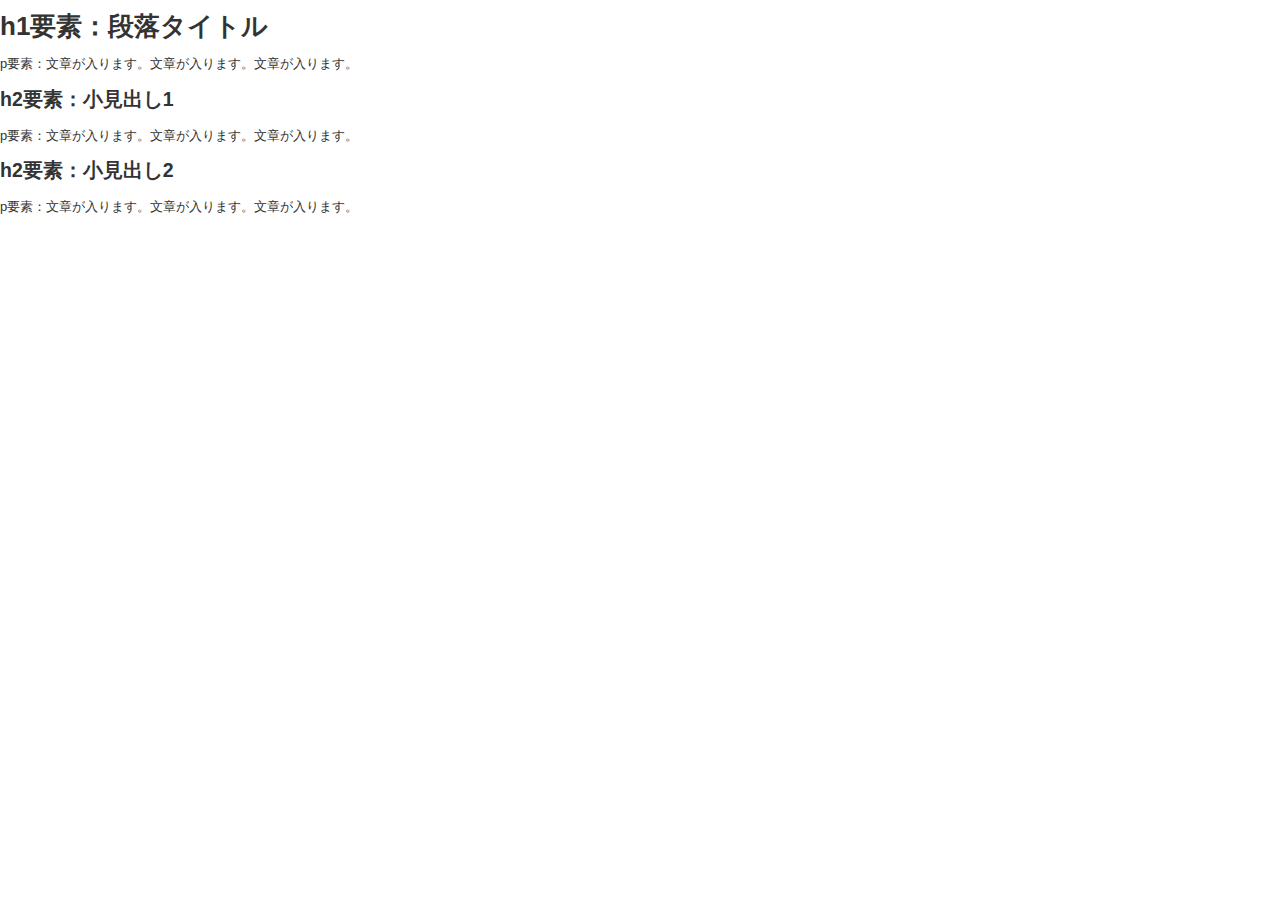
==== index.html @ d355ffbb "first commit" ====
<!DOCTYPE html>  
<html lang="ja">
  <head>
    <meta charset="UTF-8">
    <title>HTML/CSSの学習</title>
        <!-- stylesheet.cssの読み込み -->
        <link rel="stylesheet" href="stylesheet.css">
  </head>
  <body>
    <h1 class="blue">h1要素：段落タイトル</h1>
    <p>p要素：文章が入ります。文章が入ります。文章が入ります。</p>
    <h2 class="blue">h2要素：小見出し1</h2>
    <p class="fs-25">
      p要素：文章が入ります。文章が入ります。文章が入ります。
    </p>
    <h2 id="red">h2要素：小見出し2</h2>
    <p class="fw-bold">
      p要素：文章が入ります。文章が入ります。文章が入ります。
    </p>
  </body>
 </html>
---- stylesheet.css ----
@charset "utf-8";

body {
	margin: 0;
	padding: 0;
	font-family: "ヒラギノ角ゴ Pro W3", "Hiragino Kaku Gothic Pro", "メイリオ", Meiryo, Osaka, "ＭＳ Ｐゴシック", "MS PGothic", sans-serif;
	color: #333;
	font-size: 13px;
	line-height: 150%;
}

/* -------------------- wrapper -------------------- */
#wrapper {
	width: 100%;
	margin: auto;
	padding: 0px;
	border: 0px;
	background-color: #FFF;	
	top: 10px;
	position: relative;
}

/* -------------------- header -------------------- */
#header {
	width: 100%;
}
#header h1 {
	margin: 0;
	padding: 0;
}

#corridor {
	width: 100%;
	height: auto;
}

/* -------------------- footer -------------------- */
#footer {
	clear: both;
	width: 100%;
	padding: 3px 0 3px 0;
	background: #39F;
	color: #FFF;
	font-weight: bold;
	text-align: center;
}

/* -------------------- nav -------------------- */
#nav {
	width: 100%;
}
#nav ul {
	display: flex;
	margin: 0;
	padding: 0;
	list-style-type: none;
}
#nav ul li {
	width: 20%;
	text-align: center;
}
#nav ul li a {
	display: block;
	height: 20px;
	margin: 0;
	padding: 10px;
	color: #FFF;
	font-size: 20px;
	text-decoration: none;
	background-color: green;
    border-left: 1px solid white;
}

#nav ul li a:hover {
		filter: drop-shadow(10px 10px 10px black);
}

/* -------------------- container -------------------- */
#container {
	width: 100%;
	margin: auto ;
	padding: auto;
	padding-top: 20px;
	clear: both;
	display: grid;
	grid-template-columns: 70vw 30vw;
}
/* -------------------- main -------------------- */
#main {
	width: 95%;
	padding: 10px 30px 10px 10px;
}
#main h2 {
	margin: 0 0 10px 0;
	padding: 3px 10px 3px 10px;
	color: #FFF;
	font-size: 16px;
	border-left: solid 10px #C00;
	background: #F90 url(../images/main_h2.jpg) right top repeat-y;
}
#main p {
	margin: 0;
	padding: 0;
}
#main .post {
	margin: 0 0 30px 0;
}

#main .post img.right {
	margin: 0 0 0 8px;
}
#main .post img.left {
	margin: 0 8px 0 0;
}

.right {
	float: right;
	width: 40%;
	height: auto;
}
.left {
	float: left;
	width: 40%;
	height: auto;
}

/* -------------------- clearfix -------------------- */
.clearfix {
	zoom: 1;
}
.clearfix:after{
	content: ""; 
	display: block; 
	clear: both;
}

/* -------------------- side -------------------- */
#side {
	width: 85%;
	padding: 20px;
	background-color: #F99;
}
#side .box {
	margin: 0 auto 30px auto;
	padding: 0 0 20px 0;
	background: url(images/side_box.png) bottom no-repeat;
}
#side .box h2 {
	margin: 0;
	padding: 8px;
	text-align: center;
	color: #fff;
	font-size: 16px;
	line-height: 16px;
	font-weight: normal;
	background: url(images/side_box_h2.png) center no-repeat;
}
#side .box .boxBody {
	padding: 8px;
	border-right: solid 1px #C36;
	border-bottom: solid 1px #C36;
	border-left: solid 1px #C36;
	background: #fff;
}
#side .box .boxBody ul {
	margin: 0 0 16px 0;
	padding: 0;
}
#side .box .boxBody ul li {
	padding: 8px 0 8px 4px;
	list-style: none;
	border-bottom: solid 1px #C36;
}

#side .box .boxBody ul li:hover {
	padding: 8px 0 8px 4px;
	list-style: none;
	border-bottom: solid 1px #C36;
	box-shadow: 0px 4px 4px rgba(0, 0, 0, 0.3);
}
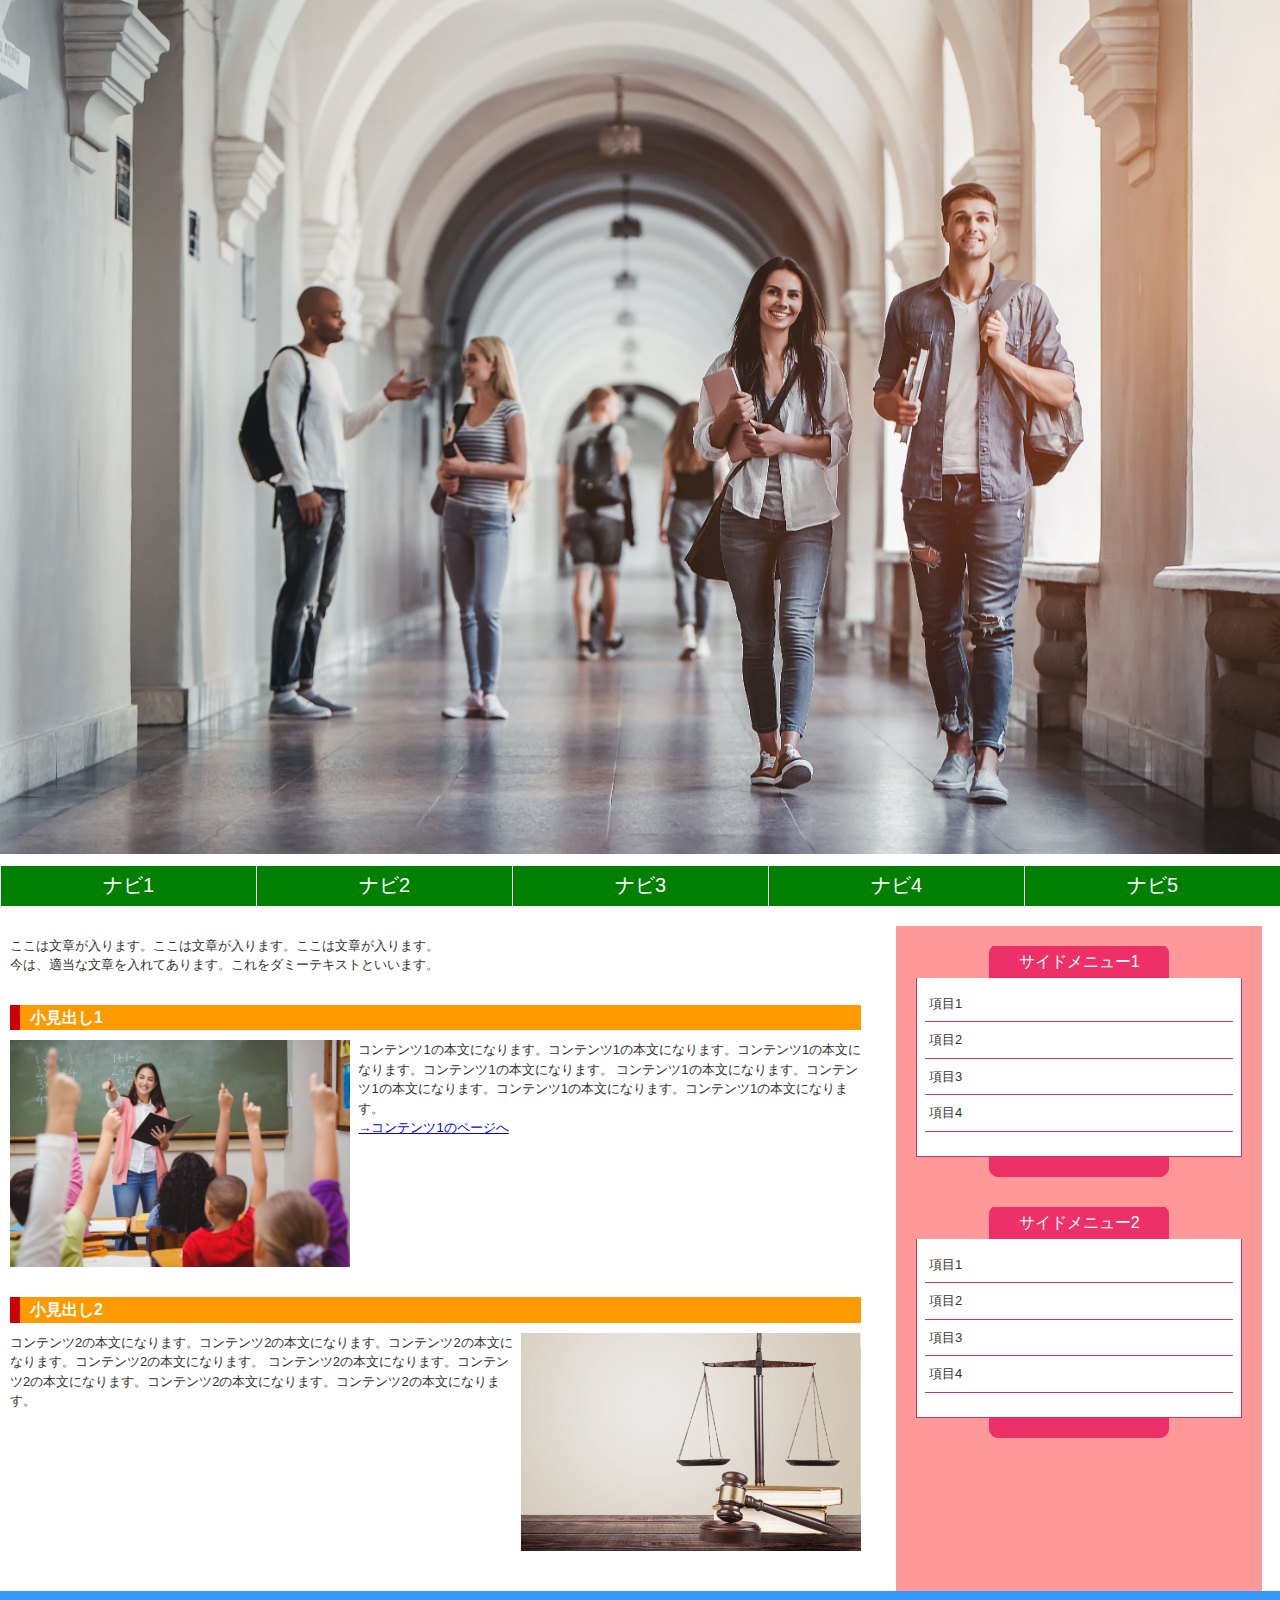
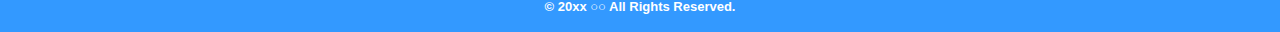
==== commit 2fec2173: "Rename a file 'index.html'" ====
--- a/index.html
+++ b/index.html
@@ -1,21 +1,75 @@
 <!DOCTYPE html>  
 <html lang="ja">
-  <head>
-    <meta charset="UTF-8">
-    <title>HTML/CSSの学習</title>
-        <!-- stylesheet.cssの読み込み -->
+    <head>
+        <meta charset="UTF-8">
+        <title>HTML/CSSの学習</title>
         <link rel="stylesheet" href="stylesheet.css">
-  </head>
-  <body>
-    <h1 class="blue">h1要素：段落タイトル</h1>
-    <p>p要素：文章が入ります。文章が入ります。文章が入ります。</p>
-    <h2 class="blue">h2要素：小見出し1</h2>
-    <p class="fs-25">
-      p要素：文章が入ります。文章が入ります。文章が入ります。
-    </p>
-    <h2 id="red">h2要素：小見出し2</h2>
-    <p class="fw-bold">
-      p要素：文章が入ります。文章が入ります。文章が入ります。
-    </p>
-  </body>
- </html> +    </head>
+    <body>
+        <div id="header">
+            <h1><a href="index.html"><img id="corridor" src="images/corridor.jpg" alt="大学の廊下" /></a></h1>
+        </div>
+        <div id="wrapper">
+            <div id="nav">
+                <ul>
+                    <li><a href="home.html">ナビ1</a></li>
+                    <li><a href="#">ナビ2</a></li>
+                    <li><a href="#">ナビ3</a></li>
+                    <li><a href="#">ナビ4</a></li>
+                    <li><a href="#">ナビ5</a></li>
+                </ul>
+            </div>
+            <div id="container">
+                <div id="main">
+                    <div class="post">
+                        <p>ここは文章が入ります。ここは文章が入ります。ここは文章が入ります。<br />今は、適当な文章を入れてあります。これをダミーテキストといいます。</p>
+                    </div>
+                    <div class="post clearfix">
+                        <h2>小見出し1</h2>
+                        <img class="left" src="images/classroom.jpg" alt="授業風景" />
+                        <p>
+                            コンテンツ1の本文になります。コンテンツ1の本文になります。コンテンツ1の本文になります。コンテンツ1の本文になります。
+                            コンテンツ1の本文になります。コンテンツ1の本文になります。コンテンツ1の本文になります。コンテンツ1の本文になります。
+                        </p>
+                        <p><a href="#">→コンテンツ1のページへ</a></p>
+                    </div>
+                    <div class="post clearfix">
+                        <h2>小見出し2</h2>
+                        <img class="right" src="images/scale.jpg" alt="天秤" />
+                        <p>
+                            コンテンツ2の本文になります。コンテンツ2の本文になります。コンテンツ2の本文になります。コンテンツ2の本文になります。
+                            コンテンツ2の本文になります。コンテンツ2の本文になります。コンテンツ2の本文になります。コンテンツ2の本文になります。
+                        </p>
+                    </div>
+                </div>
+                <div id="side">
+                    <div class="box">
+                        <h2>サイドメニュー1</h2>
+                        <div class="boxBody">
+                            <ul>
+                                <li>項目1</li>
+                                <li>項目2</li>
+                                <li>項目3</li>
+                                <li>項目4</li>
+                            </ul>
+                        </div>
+                    </div>
+                    <div class="box">
+                        <h2>サイドメニュー2</h2>
+                        <div class="boxBody">
+                            <ul>
+                                <li>項目1</li>
+                                <li>項目2</li>
+                                <li>項目3</li>
+                                <li>項目4</li>
+                            </ul>
+                        </div>
+                    </div>
+                </div>
+            </div>
+        </div>
+        <div id="footer">
+            <p>&copy; 20xx ○○ All Rights Reserved.</p>
+        </div>
+    </body>
+</html> 